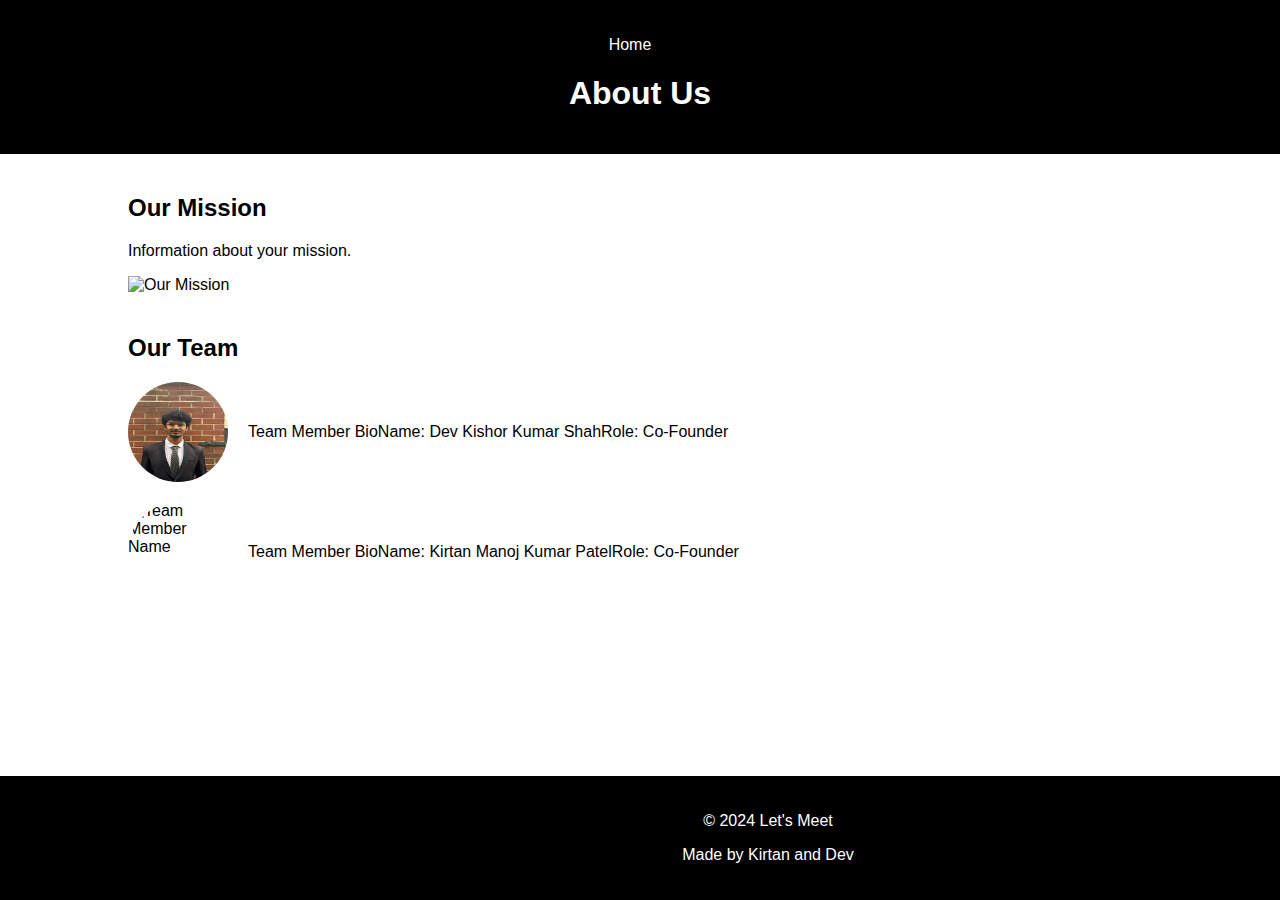
==== templates/about.html @ e1d1b29d "Add files via upload" ====
<!DOCTYPE html>
<html lang="en">
  <head>
    <meta charset="UTF-8" />
    <meta name="viewport" content="width=device-width, initial-scale=1.0" />
    <title>About Us - Let's Meet</title>
    <link rel="stylesheet" href="/static/css/about.css" />
    <link rel="stylesheet" href="/static/css/normalizecopy.css" />
  </head>
  <body>
    <header>
      <nav>
        <ul>
          <li><a href="indexcopy.html">Home</a></li>
        </ul>
      </nav>
      <h1>About Us</h1>
    </header>

    <main>
      <section class="mission">
        <h2>Our Mission</h2>
        <p>Information about your mission.</p>
        <img src="mission-image.jpg" alt="Our Mission" />
      </section>

      <section class="team">
        <h2>Our Team</h2>
        <div class="team-member">
          <img src="/static/images/dev.JPG" alt="Team Member Name" />
          <p>Team Member Bio</p>
          <p>Name: Dev Kishor Kumar Shah</p>
          <p>Role: Co-Founder</p>
        </div>
        <div class="team-member">
          <img src="team-member1.jpg" alt="Team Member Name" />
          <p>Team Member Bio</p>
          <p>Name: Kirtan Manoj Kumar Patel</p>
          <p>Role: Co-Founder</p>
        </div>
        <!-- More team members -->
      </section>
    </main>

    <footer>
      <p>&copy; 2024 Let's Meet</p>
      <p>Made by Kirtan and Dev</p>
    </footer>
  </body>
</html>
---- static/css/about.css ----
body, html {
    margin: 0;
    padding: 0;
    font-family: Arial, sans-serif;
}

header {
    background-color: #000;
    color: #fff;
    padding: 20px 10%;
    text-align: center;
}

nav ul {
    list-style-type: none;
    padding: 0;
}

nav ul li {
    display: inline;
    margin-right: 20px;
}

nav ul li a {
    color: #fff;
    text-decoration: none;
}

main {
    padding: 20px 10%;
}

section.mission, section.team {
    margin-bottom: 40px;
}

.team-member {
    display: flex;
    align-items: center;
    margin-bottom: 20px;
}

.team-member img {
    width: 100px;
    height: 100px;
    border-radius: 50%;
    margin-right: 20px;
}

footer {
    background-color: #000;
    color: #fff;
    text-align: center;
    padding: 20px 10%;
    position: fixed;
    bottom: 0;
    width: 100%;
}
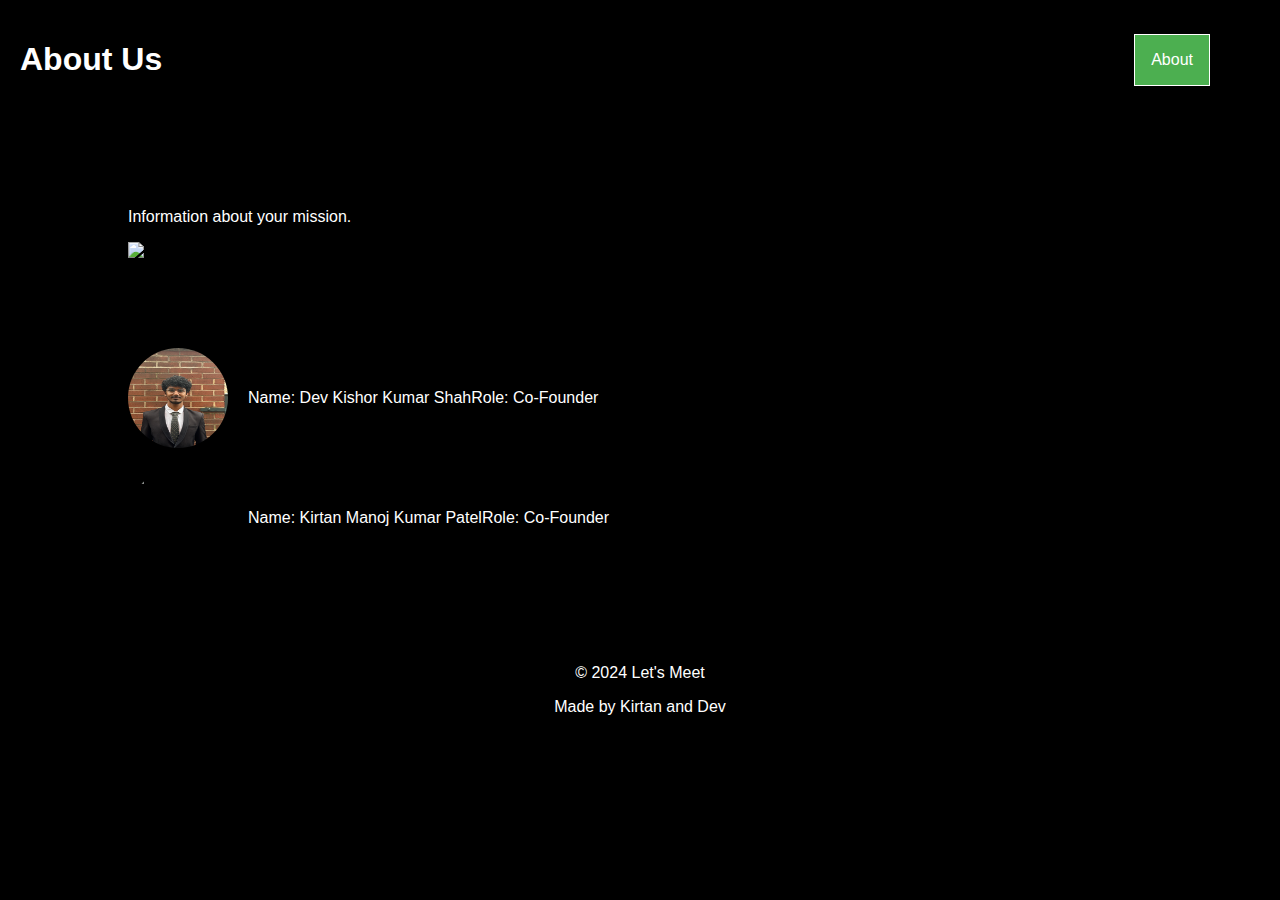
==== commit 4f4788be: "about files update" ====
--- a/templates/about.html
+++ b/templates/about.html
@@ -5,16 +5,17 @@
     <meta name="viewport" content="width=device-width, initial-scale=1.0" />
     <title>About Us - Let's Meet</title>
     <link rel="stylesheet" href="/static/css/about.css" />
-    <link rel="stylesheet" href="/static/css/normalizecopy.css" />
   </head>
   <body>
     <header>
-      <nav>
-        <ul>
-          <li><a href="indexcopy.html">Home</a></li>
-        </ul>
+      <h1>About Us</h1>
+      <nav class="margin">
+        <button class="dropbtn">About</button>
+        <div class="dropdown-content">
+          <a href="indexcopy.html">Home</a>
+          <a href="#">How It Works</a>
+        </div>
       </nav>
-      <h1>About Us</h1>
     </header>
 
     <main>
@@ -28,13 +29,11 @@
         <h2>Our Team</h2>
         <div class="team-member">
           <img src="/static/images/dev.JPG" alt="Team Member Name" />
-          <p>Team Member Bio</p>
           <p>Name: Dev Kishor Kumar Shah</p>
           <p>Role: Co-Founder</p>
         </div>
         <div class="team-member">
           <img src="team-member1.jpg" alt="Team Member Name" />
-          <p>Team Member Bio</p>
           <p>Name: Kirtan Manoj Kumar Patel</p>
           <p>Role: Co-Founder</p>
         </div>
--- a/static/css/about.css
+++ b/static/css/about.css
@@ -2,28 +2,62 @@
     margin: 0;
     padding: 0;
     font-family: Arial, sans-serif;
+    background-color: black
+
+}
+.margin {
+    margin-left: 50px;
+    margin-right: 50px;
+
 }
 
-header {
-    background-color: #000;
-    color: #fff;
-    padding: 20px 10%;
-    text-align: center;
+p {
+    color: white;
 }
 
-nav ul {
-    list-style-type: none;
-    padding: 0;
+
+header {
+    display: flex;
+    justify-content: space-between;
+    align-items: center;
+    padding: 20px;
+    color: white;
+    background-color: #000000;
 }
 
-nav ul li {
-    display: inline;
-    margin-right: 20px;
+.dropbtn {
+    background-color: #4CAF50;
+    color: white;
+    padding: 16px;
+    font-size: 16px;
+    border: white solid 1px;
+    cursor: pointer;
 }
 
-nav ul li a {
-    color: #fff;
+.dropdown-content {
+    display: none;
+    position: absolute;
+    right: 20px; /* Adjust based on layout */
+    background-color: #f9f9f9;
+    min-width: 160px;
+    box-shadow: 0px 8px 16px 0px rgba(0,0,0,0.2);
+    z-index: 1;
+
+}
+.dropdown-content a {
+    color: black;
+    padding: 12px 16px;
     text-decoration: none;
+    display: block;
+    border: black solid 1px ;
+}
+
+nav button:hover, .dropdown-content a:hover {
+    background-color: #ddd;
+}
+
+nav:hover .dropdown-content {
+    display: block;
 }
 
 main {
@@ -33,6 +67,7 @@
 section.mission, section.team {
     margin-bottom: 40px;
 }
+
 
 .team-member {
     display: flex;
@@ -48,11 +83,8 @@
 }
 
 footer {
-    background-color: #000;
-    color: #fff;
+    padding: 20px;
+    background-color: #000000;
+    color: white;
     text-align: center;
-    padding: 20px 10%;
-    position: fixed;
-    bottom: 0;
-    width: 100%;
 }
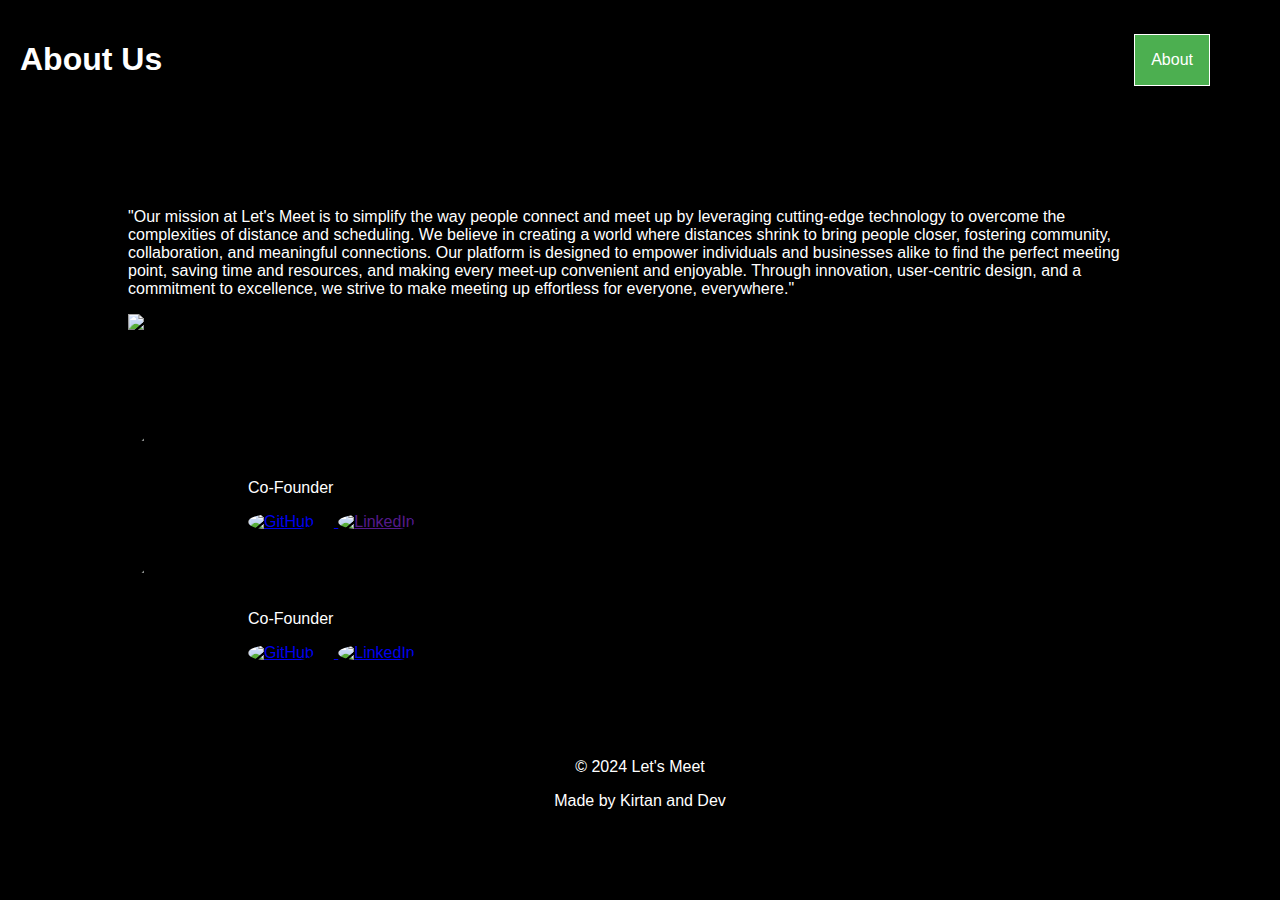
==== commit b7b68cc0: "About html file uploaded" ====
--- a/templates/about.html
+++ b/templates/about.html
@@ -12,32 +12,88 @@
       <nav class="margin">
         <button class="dropbtn">About</button>
         <div class="dropdown-content">
-          <a href="indexcopy.html">Home</a>
-          <a href="#">How It Works</a>
+          <a href="/">Home</a>
+          <a href="/howtouse">How It Works</a>
         </div>
       </nav>
     </header>
 
     <main>
-      <section class="mission">
+      <section class="content-block mission">
         <h2>Our Mission</h2>
-        <p>Information about your mission.</p>
-        <img src="mission-image.jpg" alt="Our Mission" />
+        <p>
+          "Our mission at Let's Meet is to simplify the way people connect and
+          meet up by leveraging cutting-edge technology to overcome the
+          complexities of distance and scheduling. We believe in creating a
+          world where distances shrink to bring people closer, fostering
+          community, collaboration, and meaningful connections. Our platform is
+          designed to empower individuals and businesses alike to find the
+          perfect meeting point, saving time and resources, and making every
+          meet-up convenient and enjoyable. Through innovation, user-centric
+          design, and a commitment to excellence, we strive to make meeting up
+          effortless for everyone, everywhere."
+        </p>
+        <img
+          src="/static/images/chi.jpg"
+          alt="Our Mission"
+          class="feature-img"
+        />
       </section>
 
-      <section class="team">
+      <section class="content-block team">
         <h2>Our Team</h2>
         <div class="team-member">
-          <img src="/static/images/dev.JPG" alt="Team Member Name" />
-          <p>Name: Dev Kishor Kumar Shah</p>
-          <p>Role: Co-Founder</p>
+          <img
+            src="/static/images/dev.jpg"
+            alt="Dev Kishor Kumar Shah"
+            class="team-photo"
+          />
+          <div class="team-info">
+            <h3>Dev Kishor Kumar Shah</h3>
+            <p>Co-Founder</p>
+            <!-- Social Links -->
+            <div class="social-links">
+              <a
+                href="https://github.com/kirtanpatel2003"
+                target="_blank"
+                aria-label="GitHub"
+              >
+                <img src="/static/images/github.svg" alt="GitHub" />
+              </a>
+              <a href="" target="_blank" aria-label="LinkedIn">
+                <img src="/static/images/linkedin.svg" alt="LinkedIn" />
+              </a>
+            </div>
+          </div>
         </div>
         <div class="team-member">
-          <img src="team-member1.jpg" alt="Team Member Name" />
-          <p>Name: Kirtan Manoj Kumar Patel</p>
-          <p>Role: Co-Founder</p>
+          <img
+            src="/static/images/kirtan.jpg"
+            alt="Kirtan Manoj Kumar Patel"
+            class="team-photo"
+          />
+          <div class="team-info">
+            <h3>Kirtan Manoj Kumar Patel</h3>
+            <p>Co-Founder</p>
+            <!-- Social Links -->
+            <div class="social-links">
+              <a
+                href="https://github.com/kirtanpatel2003"
+                target="_blank"
+                aria-label="GitHub"
+              >
+                <img src="/static/images/github.svg" alt="GitHub" />
+              </a>
+              <a
+                href="https://www.linkedin.com/in/kirtanpatel13/"
+                target="_blank"
+                aria-label="LinkedIn"
+              >
+                <img src="/static/images/linkedin.svg" alt="LinkedIn" />
+              </a>
+            </div>
+          </div>
         </div>
-        <!-- More team members -->
       </section>
     </main>
 
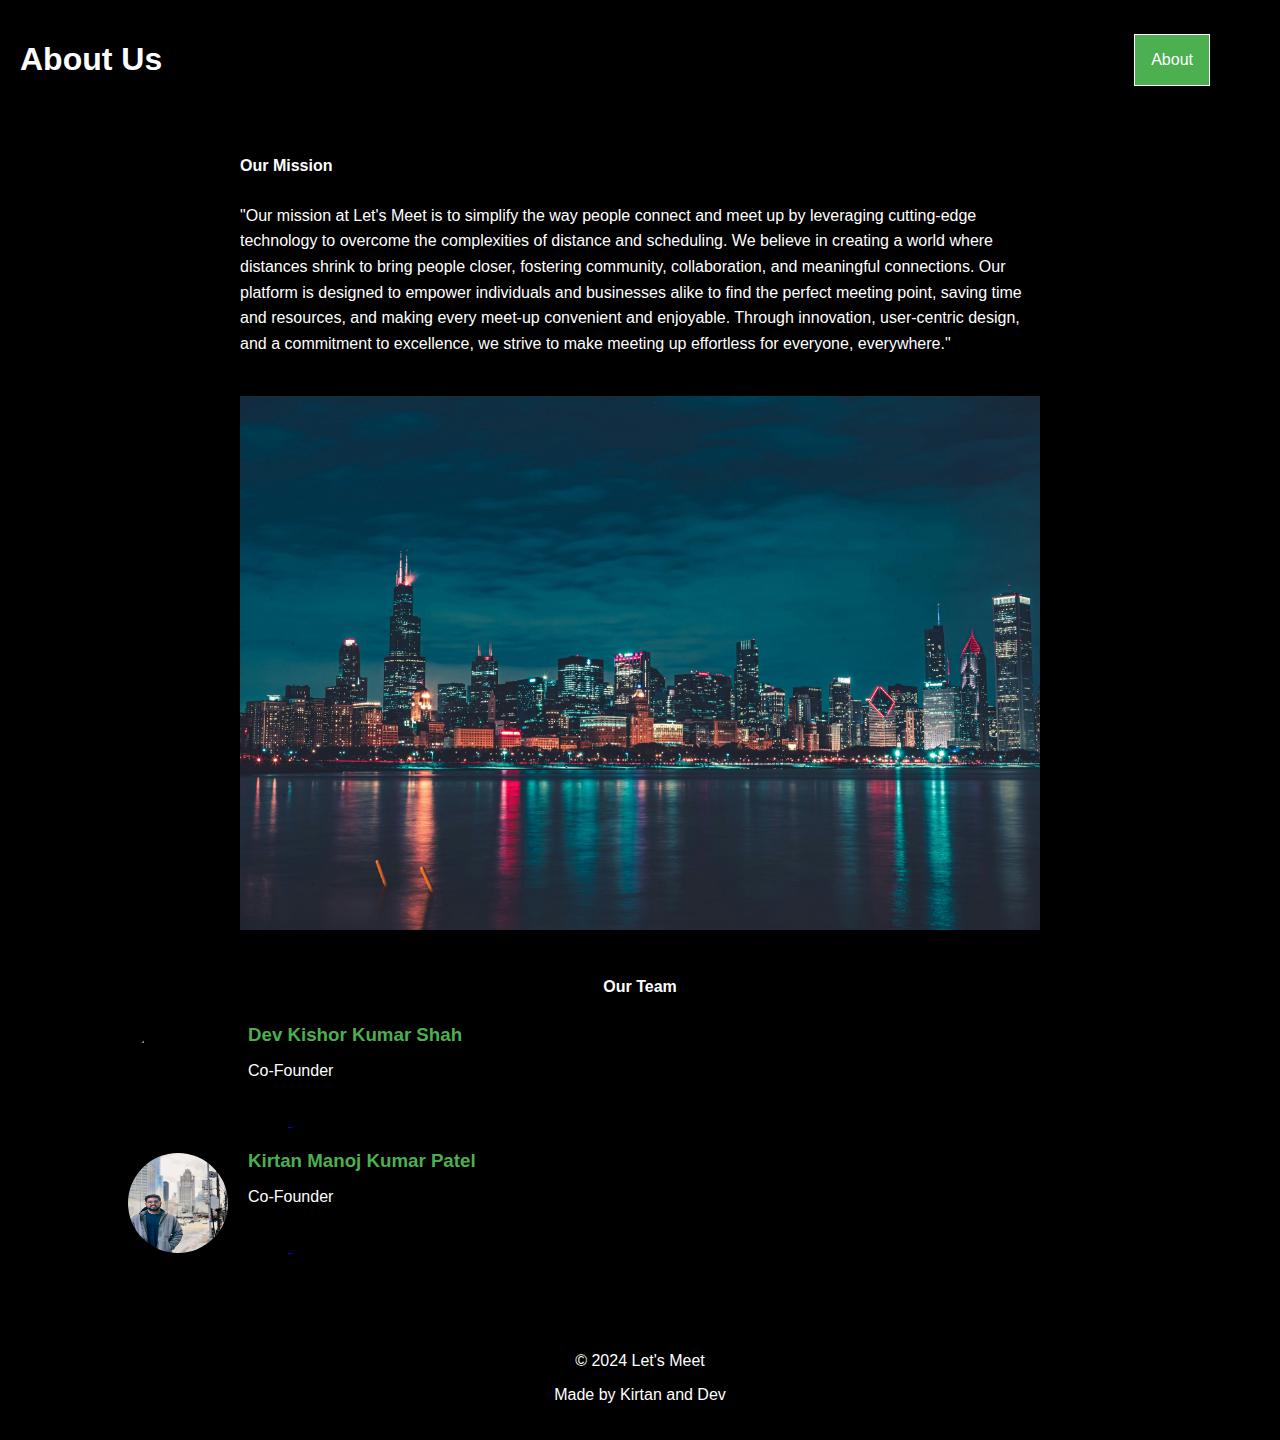
==== commit e32f8994: "Final Upload of about.html" ====
--- a/templates/about.html
+++ b/templates/about.html
@@ -54,13 +54,13 @@
             <!-- Social Links -->
             <div class="social-links">
               <a
-                href="https://github.com/kirtanpatel2003"
+                href="https://github.com/ddevv15/"
                 target="_blank"
                 aria-label="GitHub"
               >
                 <img src="/static/images/github.svg" alt="GitHub" />
               </a>
-              <a href="" target="_blank" aria-label="LinkedIn">
+              <a href="https://www.linkedin.com/in/devshah1583/" target="_blank" aria-label="LinkedIn">
                 <img src="/static/images/linkedin.svg" alt="LinkedIn" />
               </a>
             </div>
@@ -78,7 +78,7 @@
             <!-- Social Links -->
             <div class="social-links">
               <a
-                href="https://github.com/kirtanpatel2003"
+                href="https://github.com/kirtanpatel2003/"
                 target="_blank"
                 aria-label="GitHub"
               >
--- a/static/css/about.css
+++ b/static/css/about.css
@@ -1,4 +1,50 @@
-body, html {
+.content-block {
+    margin-bottom: 2em;
+    text-align: center; /* Center align the text for a modern look */
+  }
+  
+  .feature-img {
+    max-width: 100%; /* Make the image responsive */
+    height: auto;
+    margin-top: 1em; /* Add space above the image */
+  }
+  
+  .team-member {
+    display: flex;
+    align-items: center;
+    justify-content: start; /* Align team info to the start */
+    margin-bottom: 2em;
+  }
+  
+  .team-photo {
+    width: 150px; /* Larger photos */
+    height: 150px;
+    border-radius: 50%; /* Circular photos */
+    margin-right: 1em;
+  }
+  
+  .team-info {
+    text-align: left; /* Align the team info text to the left */
+  }
+  
+  .team-info h3 {
+    margin: 0;
+    color: #4CAF50; /* Use brand color for names */
+  }
+  @media (max-width: 768px) {
+    .team-member {
+      flex-direction: column;
+      align-items: center;
+    }
+    
+    .team-info {
+      text-align: center;
+    }
+    
+    /* Adjust padding and margins for smaller screens */
+  }
+
+  body, html {
     margin: 0;
     padding: 0;
     font-family: Arial, sans-serif;
@@ -10,6 +56,29 @@
     margin-right: 50px;
 
 }
+
+.mission {
+    text-align: left; /* Aligns text to the left */
+    max-width: 800px; /* Restricts the width of the mission statement */
+    margin: 0 auto 40px; /* Centers the mission block and adds spacing below */
+    padding: 0 15px; /* Adds padding to the left and right */
+}
+
+.mission p {
+    font-size: 1rem; /* Sets a base font size, adjust as needed */
+    line-height: 1.6; /* Improves readability by increasing line spacing */
+    color: #fff; /* Sets the text color to white */
+    margin-bottom: 1.5em; /* Adds space between paragraphs */
+}
+.mission h1, .mission h2, .mission h3{
+    font-size: 1rem; /* Sets a base font size, adjust as needed */
+    line-height: 1.6; /* Improves readability by increasing line spacing */
+    color: #fff; /* Sets the text color to white */
+    margin-bottom: 1.5em; /* Adds space between paragraphs */
+}
+
+
+
 
 p {
     color: white;
@@ -27,6 +96,7 @@
 
 .dropbtn {
     background-color: #4CAF50;
+    justify-content: space-between;
     color: white;
     padding: 16px;
     font-size: 16px;
@@ -36,6 +106,8 @@
 
 .dropdown-content {
     display: none;
+    justify-content: space-between;
+
     position: absolute;
     right: 20px; /* Adjust based on layout */
     background-color: #f9f9f9;
@@ -47,6 +119,7 @@
 .dropdown-content a {
     color: black;
     padding: 12px 16px;
+    justify-content: space-between;
     text-decoration: none;
     display: block;
     border: black solid 1px ;
@@ -75,6 +148,14 @@
     margin-bottom: 20px;
 }
 
+.team h2{
+    font-size: 1rem; /* Sets a base font size, adjust as needed */
+    line-height: 1.6; /* Improves readability by increasing line spacing */
+    color: #fff; /* Sets the text color to white */
+    margin-bottom: 1.5em; /* Adds space between paragraphs */
+
+}
+
 .team-member img {
     width: 100px;
     height: 100px;
@@ -82,6 +163,18 @@
     margin-right: 20px;
 }
 
+
+.social-links img {
+    width: 30px; /* Or the size you prefer */
+    height: 30px;
+    margin-right: 10px;
+}
+
+.social-links a:hover svg,
+.social-links a:hover img {
+  fill: #4CAF50; /* Or the color you prefer, only works for direct SVG */
+  /* If using img, you will need to change this to 'filter' or another property that affects the img tag */
+}
 footer {
     padding: 20px;
     background-color: #000000;
